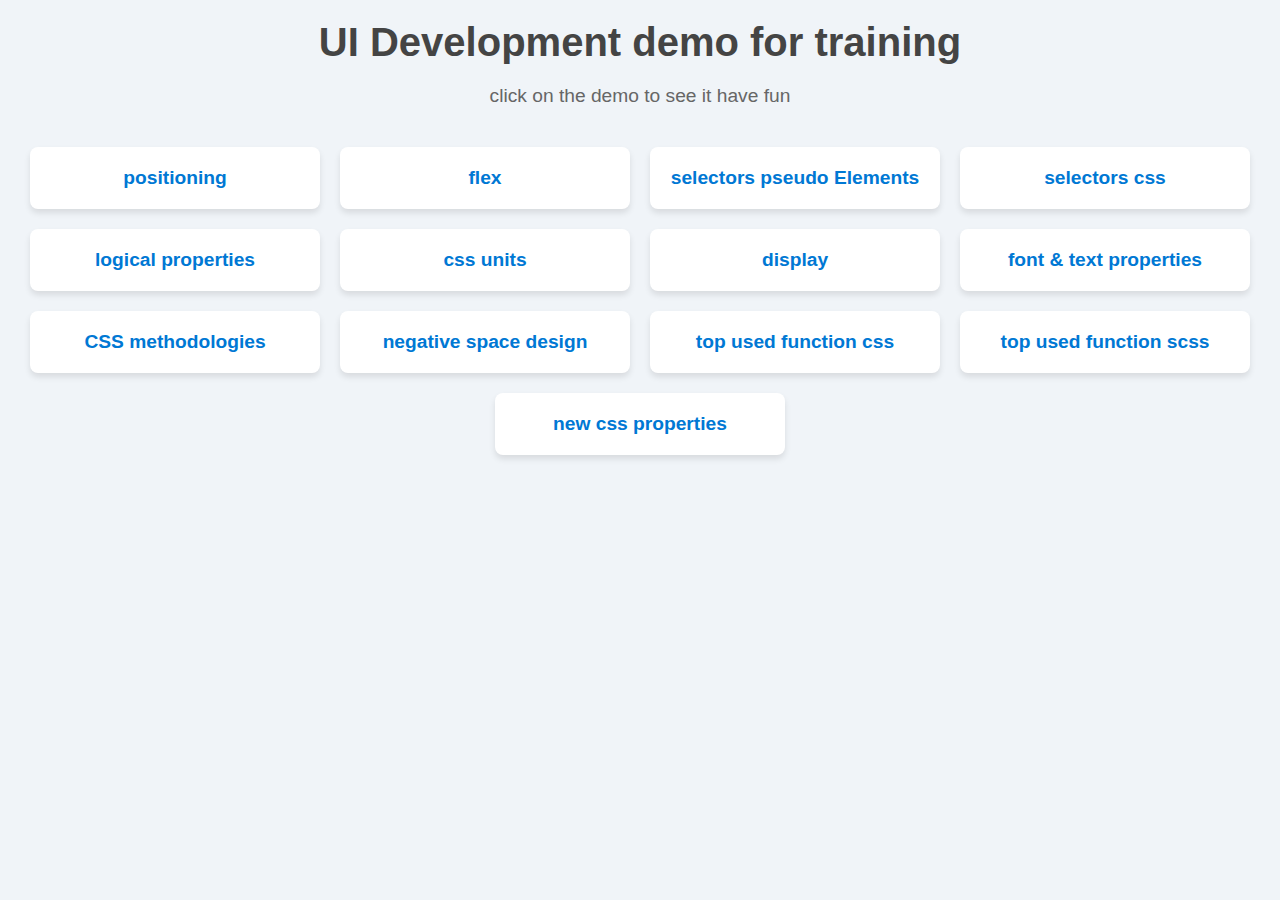
==== index.html @ 2bf33584 "add index ui page" ====
<!DOCTYPE html>
<html lang="ar">

<head>
    <meta charset="UTF-8">
    <meta name="viewport" content="width=device-width, initial-scale=1.0">
    <title>قائمة الديموز</title>
    <style>
        /* الأساسيات */
        body {
            font-family: 'Segoe UI', Tahoma, Geneva, Verdana, sans-serif;
            margin: 0;
            padding: 0;
            background-color: #f0f4f8;
            color: #333;
            text-align: center;
        }

        h1 {
            margin: 20px 0;
            font-size: 2.5rem;
            color: #444;
        }

        p {
            font-size: 1.2rem;
            margin-bottom: 20px;
            color: #666;
        }

        /* حاوية الكروت */
        .container {
            display: flex;
            flex-wrap: wrap;
            justify-content: center;
            gap: 20px;
            padding: 20px;
        }

        /* تصميم الكارت */
        .card {
            background-color: #fff;
            border-radius: 8px;
            box-shadow: 0 4px 6px rgba(0, 0, 0, 0.1);
            width: 250px;
            padding: 20px;
            text-align: center;
            transition: transform 0.3s ease, box-shadow 0.3s ease;
        }

        .card:hover {
            transform: translateY(-10px);
            box-shadow: 0 8px 12px rgba(0, 0, 0, 0.2);
        }

        /* اللينكات داخل الكروت */
        .card a {
            text-decoration: none;
            font-size: 1.2rem;
            color: #0078d4;
            font-weight: bold;
            transition: color 0.3s ease;
        }

        .card a:hover {
            color: #0056b3;
        }
    </style>
</head>

<body>
    <h1>UI Development demo for training</h1>
    <p>click on the demo to see it have fun</p>

    <div class="container">
        <div class="card"><a href="1-positioning.html">positioning</a></div>
        <div class="card"><a href="2-flex.html">flex</a></div>
        <div class="card"><a href="3-selectors-peseudoElements.html">selectors pseudo Elements</a></div>
        <div class="card"><a href="4-selectors-css.html">selectors css</a></div>
        <div class="card"><a href="5-logical-properties.html">logical properties</a></div>
        <div class="card"><a href="6-css-units.html">css units</a></div>
        <div class="card"><a href="7-display.html">display</a></div>
        <div class="card"><a href="8-font-text-prpperties.html">font & text properties</a></div>
        <div class="card"><a href="9-CSS methodologies.html">CSS methodologies</a></div>
        <div class="card"><a href="10-negative-space-design.html">negative space design</a></div>
        <div class="card"><a href="11-top-used-function-css.html">top used function css </a></div>
        <div class="card"><a href="12-top-used-function-scss.html">top used function scss</a></div>
        <div class="card"><a href="13-new-css-properties.html">new css properties</a></div>
    </div>
</body>

</html>
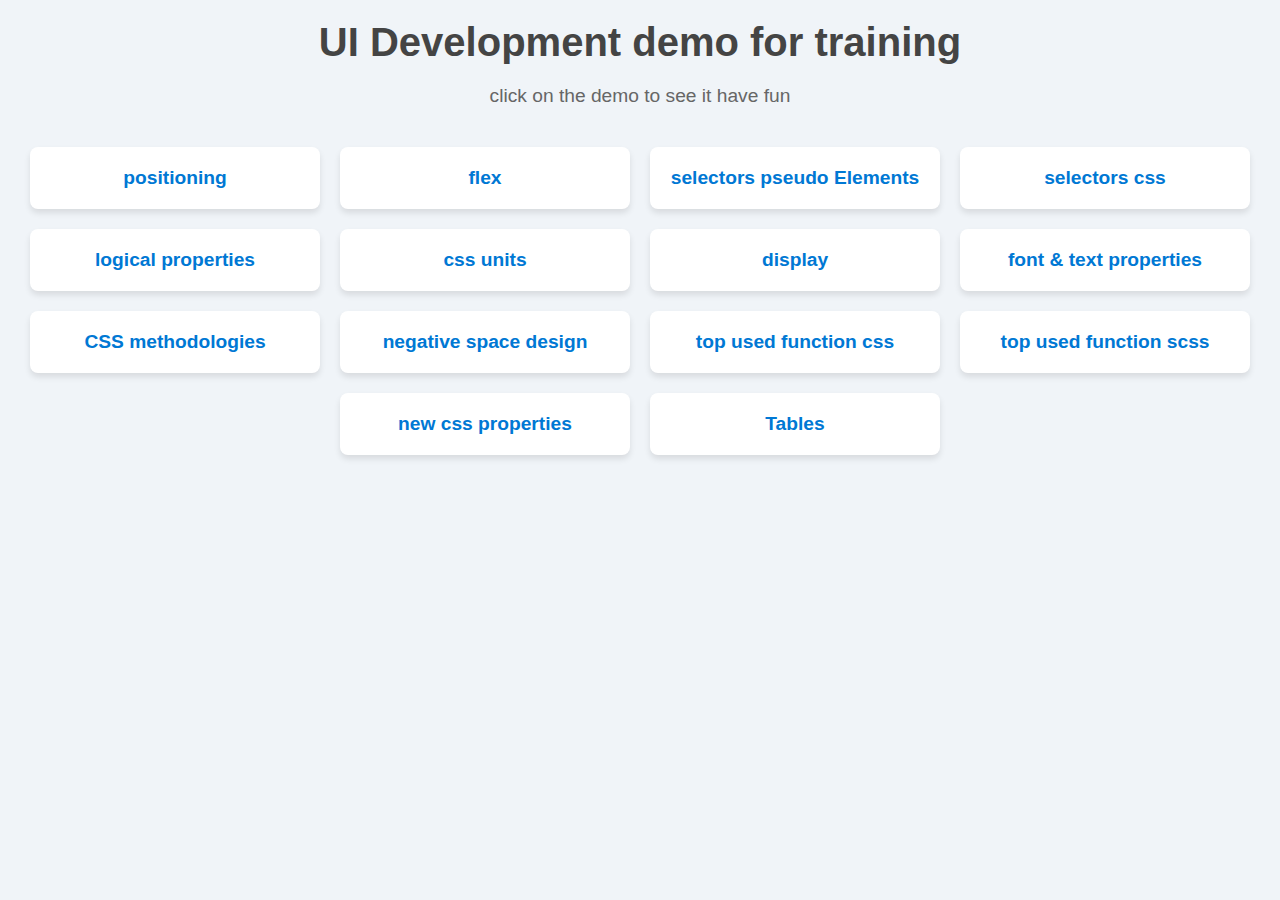
==== commit 4a4ecd0a: "add tables demo to index page" ====
--- a/index.html
+++ b/index.html
@@ -86,6 +86,7 @@
         <div class="card"><a href="11-top-used-function-css.html">top used function css </a></div>
         <div class="card"><a href="12-top-used-function-scss.html">top used function scss</a></div>
         <div class="card"><a href="13-new-css-properties.html">new css properties</a></div>
+        <div class="card"><a href="14-tables.html">Tables</a></div>
     </div>
 </body>
 
